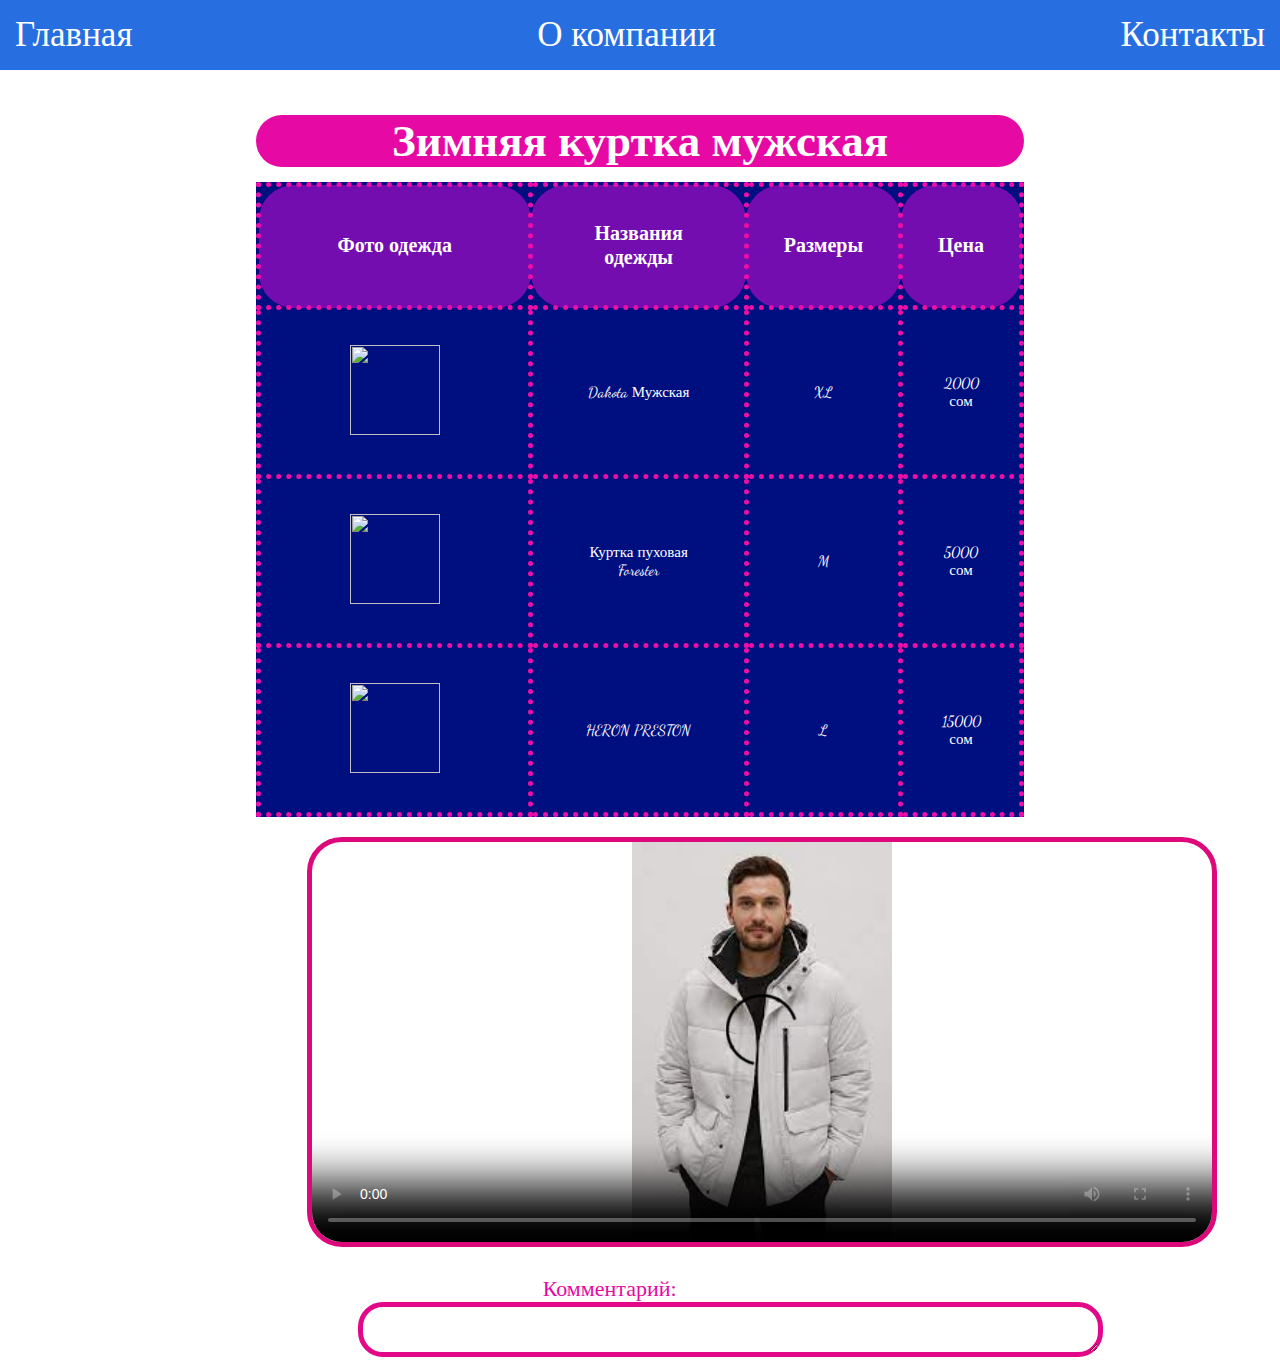
==== index.html @ a3616f3f "first commit" ====
<!DOCTYPE html>
<html lang="en">

<head>
    <meta charset="UTF-8">
    <meta http-equiv="X-UA-Compatible" content="IE=edge">
    <meta name="viewport" content="width=device-width, initial-scale=1.0">
    <link rel="stylesheet" href="style.css">
    <link rel="preconnect" href="https://fonts.googleapis.com">
    <link rel="preconnect" href="https://fonts.gstatic.com" crossorigin>
    <link
        href="https://fonts.googleapis.com/css2?family=Dancing+Script&family=Great+Vibes&family=Rubik+Microbe&display=swap"
        rel="stylesheet">
    <title>Index</title>
</head>

<body>
    <div class="header">
        <nav>
            <ul>
                <a href="./index.html">
                    <span>Главная</span>

                    <a href="./about.html">
                        <li> О компании</li>
                    </a>
                    <a href="./contact.html">
                        <li>Контакты</li>
                    </a>
            </ul>
        </nav>
    </div>
    <div class="less">
        <table>
            <caption>
                <h2 id="text"><b>Зимняя куртка мужская</b></h2>
            </caption>
            <tr>
                <th><b>Фото одежда</b></th>
                <th><b>Названия одежды</b></th>
                <th><b>Размеры</b></th>
                <th><b>Цена</b></th>

            </tr>
            <tr>

                <td><img src="https://redfox.kg/wp-content/uploads/dsc05681_1.jpg" alt=""></td>
                <td>Dakota Мужская</td>
                <td>XL</td>
                <td>2000 сом</td>

                </td>
            </tr>
            <tr>
                <td><img src="https://redfox.kg/wp-content/uploads/forrester_5000-360x300.jpg" alt=""></td>
                <td>Куртка пуховая Forester</td>
                <td>M</td>
                <td>5000 сом</td>

            </tr>
            <tr>
                <td><img src="https://www.snik.co/system/products/items/images/020/065/706/small/kurtki-heron-preston-puhovik-heron-preston?1580777908"
                        alt=""></td>
                <td>HERON PRESTON</td>
                <td>L</td>
                <td>15000 сом</td>

            </tr>

        </table>
    </div>

    <video height="400" width="900" controls
        poster="[data-uri]">
        <source
            src="https://media.istockphoto.com/id/948654444/video/a-young-man-chooses-a-jacket-in-a-clothing-store-he-tries-on-a-sample-for-himself.mp4?s=mp4-640x640-is&k=20&c=qHpC1CvKQf5Mzp-NrF2YvyuKnFAGLPM71GuXjvtPcXI="
            type="video/mp4">
    </video>



    <p id="coment">
        <label style="font-size: 22px; margin-left: 20%;background-color: white;">Комментарий:</label><br>
        <textarea name="comment" cols="90" rows="3"
            style="border: solid 5px rgb(226, 8, 135);border-radius: 25px;"> </textarea>
    </p>




</body>

</html>
---- style.css ----
* {
    margin: 0;
    padding: 0;

}

body {
    background-image: url('https://media.istockphoto.com/photos/snowflakes-on-snow-christmas-and-winter-background-natural-snowdrift-picture-id1355732924?b=1&k=20&m=1355732924&s=170667a&w=0&h=MJUXu4ef5nYoU6XHGjx5YJP4o2jj554x5O7O9OnTYxM=');
}

.header ul {

    margin: 0;
    background-color: rgb(39, 110, 225);
    text-align: center;
    padding: 15px;
    list-style: none;
    display: flex;
    justify-content: space-between;
    font-size: 35px;
    font-family: 'Alex Brush', cursive;


}

a {
    text-decoration: none;
}

.header ul a:hover {
    background-color: rgb(180, 220, 20);
    color: white;
    cursor: pointer;
}

nav,
ul,
li,
span {
    color: white;
}

img {
    height: 90px;
    width: 90px;
}

tr:nth-child(even) {
    background-color: #f595f0;
    color: white;
}


table,
td,
th,
tr {

    margin: auto;
    margin-top: 45px;
    padding: 35px;
    text-align: center;
    border: dotted 5px rgb(238, 14, 167);
    border-collapse: collapse;
    font-size: 15px;
    background-color: rgb(0, 15, 128);
    color: white;
    width: 60%;
    font-family: 'Dancing Script', cursive;

}

th:hover {
    background-color: #99d109;
    color: white;

}

th {
    background-color: #740db0;
    font-size: 20px;
    border-radius: 35px;
}

td:hover {
    background-color: #c11316;
    color: white;

}



td:hover {
    font-size: 30px;
    color: rgb(241, 235, 235);
}

tr:nth-child(even) {
    background-color: #f595f0;
    color: white;
    border-radius: 35px;
}

#text {
    font-size: 45px;
    color: white;
    background-color: rgb(230, 9, 163);
    margin-bottom: 15px;
    font-family: 'Alex Brush', cursive;
    border-radius: 35px;

}





#text:hover {
    color: #100e0e;
}

#coment {
    padding-top: 45px;
    margin-left: 28%;
    padding-top: 5px;
    color: rgb(230, 9, 163);



}



#block1 {
    padding: 80px;
    color: rgb(121, 11, 11);
    font-size: 23px;
    border: dotted 5px black;
    font-family: Impact, Haettenschweiler, 'Arial Narrow Bold', sans-serif;
    margin: 80px;

}

#block2 {
    padding: 80px;
    color: #970a7b;
    font-size: 23px;
    font-family: 'Trebuchet MS', 'Lucida Sans Unicode', 'Lucida Grande', 'Lucida Sans', Arial, sans-serif;
    border: dotted 5px black;
    font-family: Impact, Haettenschweiler, 'Arial Narrow Bold', sans-serif;
    margin: 80px;



}

.block0 {


    position: relative;
    width: 100%;
    height: 400px;
    display: flex;
    flex-direction: column;
    align-items: center;
    justify-content: center;

}

.block0 p:nth-child(1) {
    font-size: 30px;
    color: white;
    margin-bottom: 20px;
    font-weight: bold;
}



#block3 {
    padding: 80px;
    color: rgb(72, 3, 37);
    font-size: 23px;
    font-family: Verdana, Geneva, Tahoma, sans-serif;
    font-family: Impact, Haettenschweiler, 'Arial Narrow Bold', sans-serif;
    margin: 80px 80px 0px 80px;
    border: dotted 5px black;
}

.block {
    display: flex;
}

.block a {
    width: 80px;
    height: 80px;
    display: flex;
    align-items: center;
    justify-content: center;
    background: #f9004d;
    border-radius: 50%;
    margin: 22px 10px;
    color: white;
    text-decoration: none;
    font-size: 20px;
}

form {
    display: block;
    margin-left: 39.7%;
    margin-top: 50px;
    margin-bottom: 10px;
    font-size: 25px;
    font-family: 'Segoe UI', Tahoma, Geneva, Verdana, sans-serif;
}

input {
    border: solid 5px red;
    height: 25px;
    width: 350px;
}

#sms {
    border: solid 5px red;
    height: 120px;
    width: 350px;
}

#address {
    margin-left: 40%;
    font-size: 35px;
    font-family: Verdana, Geneva, Tahoma, sans-serif;



}

#img1 {
    float: right;
    margin: 20px;
    width: 250px;
    height: 167px;

}

#img2 {
    float: left;
    margin: 20px;
    width: 250px;
    height: 167px;

}

#img3 {
    float: left;
    margin: 20px;
    width: 250px;
    height: 167px;

}

video {
    margin-left: 24%;
    border: 5px solid rgb(221, 8, 122);
    border-radius: 35px;
    margin-top: 20px;
    margin-bottom: 20px;
}
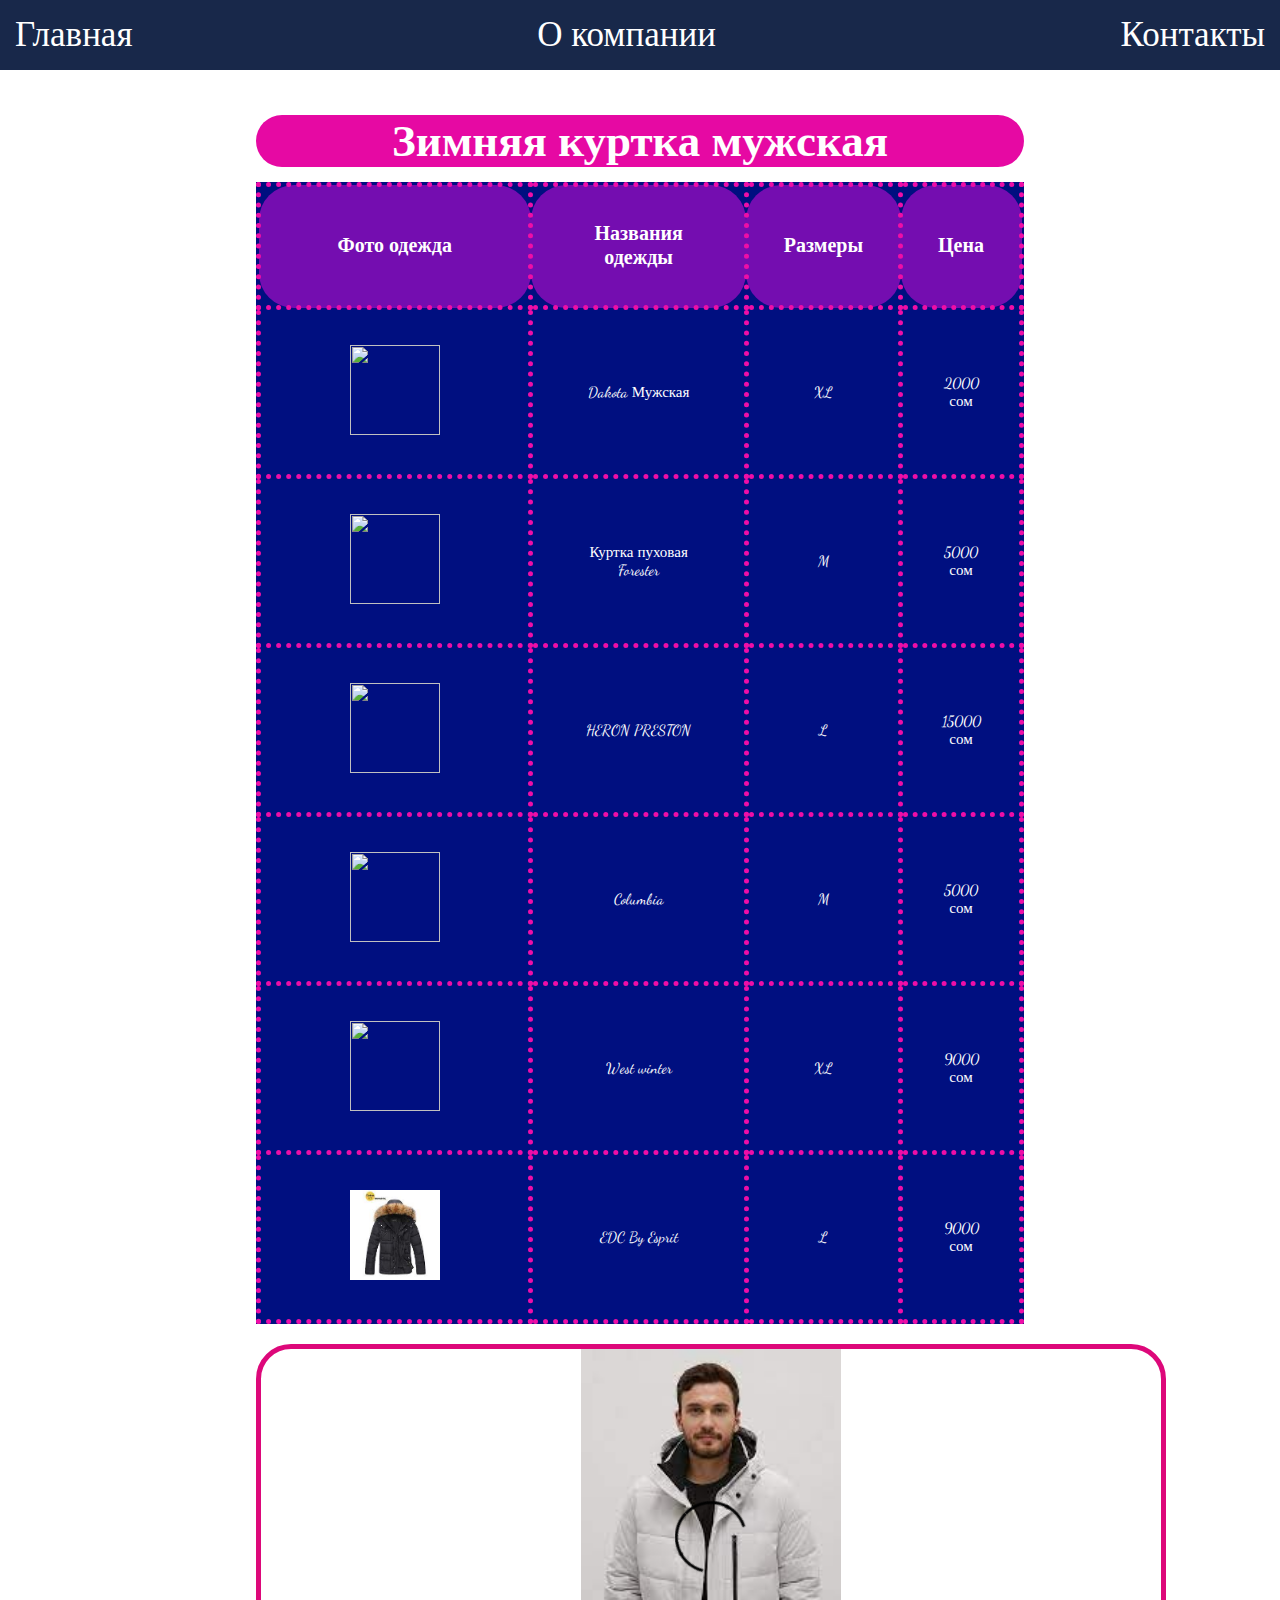
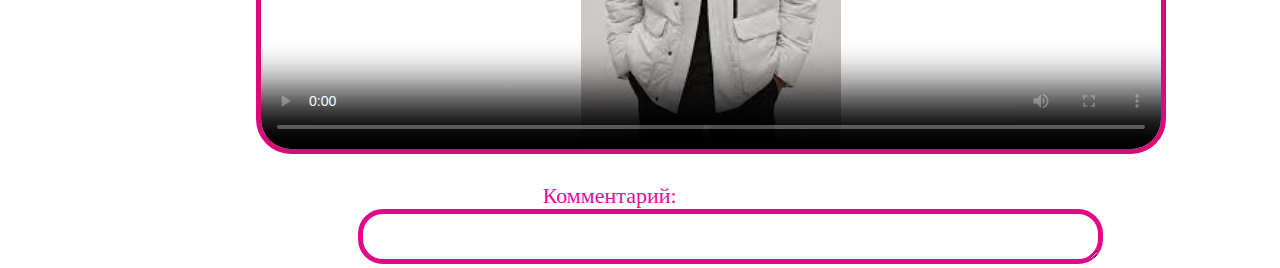
==== commit 1462edc0: "first commit" ====
--- a/index.html
+++ b/index.html
@@ -66,6 +66,28 @@
                 <td>15000 сом</td>
 
             </tr>
+            <tr>
+                <td><img src="https://stepup.kg/wp-content/uploads/2020/01/IMG_3709-min-1280x872.jpg" alt=""></td>
+                <td> Columbia</td>
+                <td>M</td>
+                <td>5000 сом</td>
+
+            </tr>
+            <tr>
+                <td><img src="https://bisonstore.ru/d/img_5689.jpg" alt=""></td>
+                <td>West winter</td>
+                <td>XL</td>
+                <td>9000 сом</td>
+
+            </tr>
+            <tr>
+                <td><img src="[data-uri]"
+                        alt=""></td>
+                <td>EDC By Esprit</td>
+                <td>L</td>
+                <td>9000 сом</td>
+
+            </tr>
 
         </table>
     </div>
--- a/style.css
+++ b/style.css
@@ -5,13 +5,14 @@
 }
 
 body {
-    background-image: url('https://media.istockphoto.com/photos/snowflakes-on-snow-christmas-and-winter-background-natural-snowdrift-picture-id1355732924?b=1&k=20&m=1355732924&s=170667a&w=0&h=MJUXu4ef5nYoU6XHGjx5YJP4o2jj554x5O7O9OnTYxM=');
+    background: url('https://oir.mobi/uploads/posts/2022-08/1661450829_1-oir-mobi-p-zimnii-zadnii-fon-krasivo-1.jpg') no-repeat center center fixed;
+    background-size: cover;
 }
 
 .header ul {
 
     margin: 0;
-    background-color: rgb(39, 110, 225);
+    background-color: rgb(24, 40, 74);
     text-align: center;
     padding: 15px;
     list-style: none;
@@ -28,9 +29,10 @@
 }
 
 .header ul a:hover {
-    background-color: rgb(180, 220, 20);
+    background-color: rgb(207, 7, 174);
     color: white;
     cursor: pointer;
+
 }
 
 nav,
@@ -133,9 +135,9 @@
 
 #block1 {
     padding: 80px;
-    color: rgb(121, 11, 11);
+    color: rgb(220, 29, 29);
     font-size: 23px;
-    border: dotted 5px black;
+    border: dotted 5px rgb(240, 221, 13);
     font-family: Impact, Haettenschweiler, 'Arial Narrow Bold', sans-serif;
     margin: 80px;
 
@@ -146,12 +148,31 @@
     color: #970a7b;
     font-size: 23px;
     font-family: 'Trebuchet MS', 'Lucida Sans Unicode', 'Lucida Grande', 'Lucida Sans', Arial, sans-serif;
-    border: dotted 5px black;
+    border: dotted 5px rgb(240, 221, 13);
     font-family: Impact, Haettenschweiler, 'Arial Narrow Bold', sans-serif;
     margin: 80px;
 
 
 
+}
+
+#block1:hover {
+    color: white;
+    background-color: #740db0;
+    font-size: 27px;
+}
+
+
+#block2:hover {
+    color: white;
+    background-color: #740db0;
+    font-size: 27px;
+}
+
+#block3:hover {
+    color: white;
+    background-color: #740db0;
+    font-size: 27px;
 }
 
 .block0 {
@@ -183,7 +204,7 @@
     font-family: Verdana, Geneva, Tahoma, sans-serif;
     font-family: Impact, Haettenschweiler, 'Arial Narrow Bold', sans-serif;
     margin: 80px 80px 0px 80px;
-    border: dotted 5px black;
+    border: dotted 5px rgb(240, 221, 13);
 }
 
 .block {
@@ -259,7 +280,7 @@
 }
 
 video {
-    margin-left: 24%;
+    margin-left: 20%;
     border: 5px solid rgb(221, 8, 122);
     border-radius: 35px;
     margin-top: 20px;
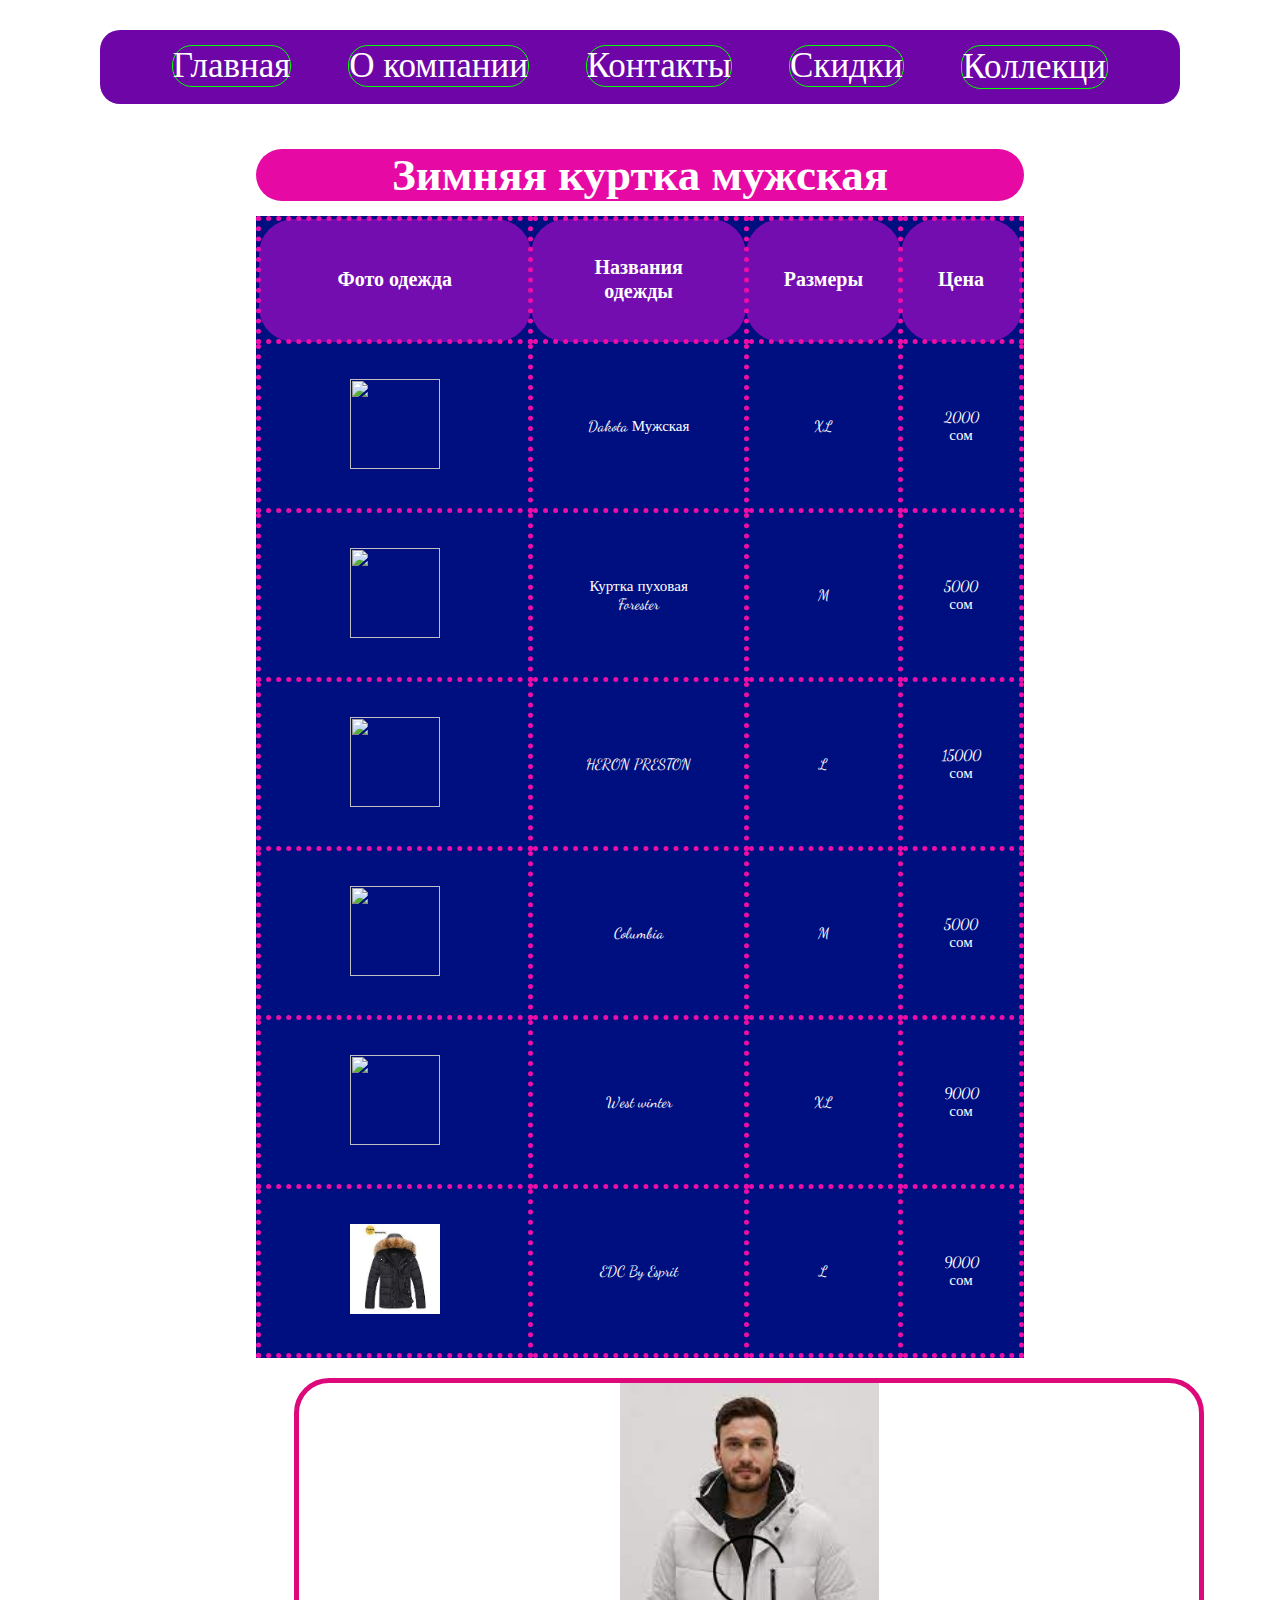
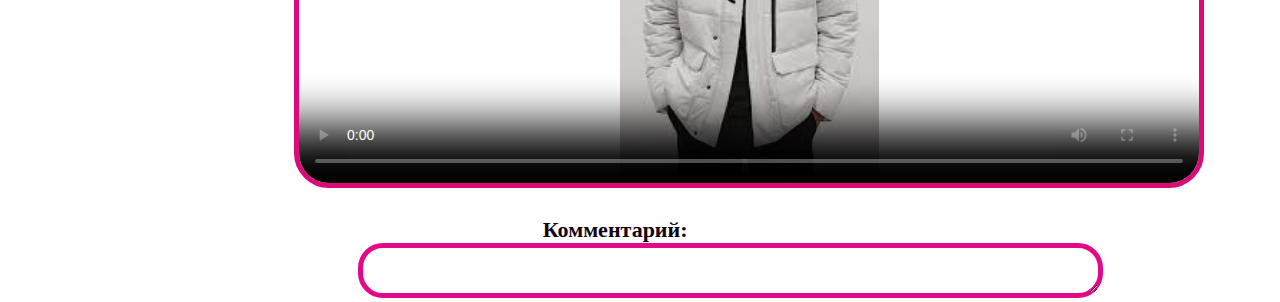
==== commit 25df29a4: "first commit" ====
--- a/index.html
+++ b/index.html
@@ -11,6 +11,8 @@
     <link
         href="https://fonts.googleapis.com/css2?family=Dancing+Script&family=Great+Vibes&family=Rubik+Microbe&display=swap"
         rel="stylesheet">
+    <link rel="stylesheet"
+        href="https://fonts.googleapis.com/css2?family=Material+Symbols+Outlined:opsz,wght,FILL,GRAD@48,400,0,0" />
     <title>Index</title>
 </head>
 
@@ -19,7 +21,7 @@
         <nav>
             <ul>
                 <a href="./index.html">
-                    <span>Главная</span>
+                    <li> Главная</li>
 
                     <a href="./about.html">
                         <li> О компании</li>
@@ -27,89 +29,105 @@
                     <a href="./contact.html">
                         <li>Контакты</li>
                     </a>
+                    <a href="./skida.html">
+                        <li>Скидки</li>
+                    </a>
+                    <div class="dropdown">
+                        <button class="btndrop"> Коллекци </button>
+                        <div class="contentdrop">
+                            <a href="#"> Теплые Куртки </a>
+                            <a href="#"> Зимние</a>
+                            <a href="#"> Кожаные</a>
+                            <a href="#"> Nike Air Max</a>
+                            <a href="#"> Adidas Superstar</a>
+                            <a href="#"> Nike Air Force</a>
+                        </div>
             </ul>
         </nav>
+
+
     </div>
-    <div class="less">
-        <table>
-            <caption>
-                <h2 id="text"><b>Зимняя куртка мужская</b></h2>
-            </caption>
-            <tr>
-                <th><b>Фото одежда</b></th>
-                <th><b>Названия одежды</b></th>
-                <th><b>Размеры</b></th>
-                <th><b>Цена</b></th>
+    <div class="vse">
+        <div class="less">
+            <table>
+                <caption>
+                    <h2 id="text"><b>Зимняя куртка мужская</b></h2>
+                </caption>
+                <tr>
+                    <th><b>Фото одежда</b></th>
+                    <th><b>Названия одежды</b></th>
+                    <th><b>Размеры</b></th>
+                    <th><b>Цена</b></th>
 
-            </tr>
-            <tr>
+                </tr>
+                <tr>
 
-                <td><img src="https://redfox.kg/wp-content/uploads/dsc05681_1.jpg" alt=""></td>
-                <td>Dakota Мужская</td>
-                <td>XL</td>
-                <td>2000 сом</td>
+                    <td><img src="https://redfox.kg/wp-content/uploads/dsc05681_1.jpg" alt=""></td>
+                    <td>Dakota Мужская</td>
+                    <td>XL</td>
+                    <td>2000 сом</td>
 
-                </td>
-            </tr>
-            <tr>
-                <td><img src="https://redfox.kg/wp-content/uploads/forrester_5000-360x300.jpg" alt=""></td>
-                <td>Куртка пуховая Forester</td>
-                <td>M</td>
-                <td>5000 сом</td>
+                    </td>
+                </tr>
+                <tr>
+                    <td><img src="https://redfox.kg/wp-content/uploads/forrester_5000-360x300.jpg" alt=""></td>
+                    <td>Куртка пуховая Forester</td>
+                    <td>M</td>
+                    <td>5000 сом</td>
 
-            </tr>
-            <tr>
-                <td><img src="https://www.snik.co/system/products/items/images/020/065/706/small/kurtki-heron-preston-puhovik-heron-preston?1580777908"
-                        alt=""></td>
-                <td>HERON PRESTON</td>
-                <td>L</td>
-                <td>15000 сом</td>
+                </tr>
+                <tr>
+                    <td><img src="https://www.snik.co/system/products/items/images/020/065/706/small/kurtki-heron-preston-puhovik-heron-preston?1580777908"
+                            alt=""></td>
+                    <td>HERON PRESTON</td>
+                    <td>L</td>
+                    <td>15000 сом</td>
 
-            </tr>
-            <tr>
-                <td><img src="https://stepup.kg/wp-content/uploads/2020/01/IMG_3709-min-1280x872.jpg" alt=""></td>
-                <td> Columbia</td>
-                <td>M</td>
-                <td>5000 сом</td>
+                </tr>
+                <tr>
+                    <td><img src="https://stepup.kg/wp-content/uploads/2020/01/IMG_3709-min-1280x872.jpg" alt=""></td>
+                    <td> Columbia</td>
+                    <td>M</td>
+                    <td>5000 сом</td>
 
-            </tr>
-            <tr>
-                <td><img src="https://bisonstore.ru/d/img_5689.jpg" alt=""></td>
-                <td>West winter</td>
-                <td>XL</td>
-                <td>9000 сом</td>
+                </tr>
+                <tr>
+                    <td><img src="https://bisonstore.ru/d/img_5689.jpg" alt=""></td>
+                    <td>West winter</td>
+                    <td>XL</td>
+                    <td>9000 сом</td>
 
-            </tr>
-            <tr>
-                <td><img src="[data-uri]"
-                        alt=""></td>
-                <td>EDC By Esprit</td>
-                <td>L</td>
-                <td>9000 сом</td>
+                </tr>
+                <tr>
+                    <td><img src="[data-uri]"
+                            alt=""></td>
+                    <td>EDC By Esprit</td>
+                    <td>L</td>
+                    <td>9000 сом</td>
 
-            </tr>
+                </tr>
 
-        </table>
-    </div>
+            </table>
+        </div>
 
-    <video height="400" width="900" controls
-        poster="[data-uri]">
-        <source
-            src="https://media.istockphoto.com/id/948654444/video/a-young-man-chooses-a-jacket-in-a-clothing-store-he-tries-on-a-sample-for-himself.mp4?s=mp4-640x640-is&k=20&c=qHpC1CvKQf5Mzp-NrF2YvyuKnFAGLPM71GuXjvtPcXI="
-            type="video/mp4">
-    </video>
+        <video height="400" width="900" controls
+            poster="[data-uri]">
+            <source
+                src="https://media.istockphoto.com/id/948654444/video/a-young-man-chooses-a-jacket-in-a-clothing-store-he-tries-on-a-sample-for-himself.mp4?s=mp4-640x640-is&k=20&c=qHpC1CvKQf5Mzp-NrF2YvyuKnFAGLPM71GuXjvtPcXI="
+                type="video/mp4">
+        </video>
 
 
 
-    <p id="coment">
-        <label style="font-size: 22px; margin-left: 20%;background-color: white;">Комментарий:</label><br>
-        <textarea name="comment" cols="90" rows="3"
-            style="border: solid 5px rgb(226, 8, 135);border-radius: 25px;"> </textarea>
-    </p>
+        <p id="coment">
+            <label style="font-size: 22px; margin-left: 20%;background-color: white;">Комментарий:</label><br>
+            <textarea name="comment" cols="90" rows="3"
+                style="border: solid 5px rgb(226, 8, 135);border-radius: 25px;"> </textarea>
+        </p>
 
 
 
-
+    </div>
 </body>
 
 </html>--- a/style.css
+++ b/style.css
@@ -11,25 +11,35 @@
 
 .header ul {
 
-    margin: 0;
-    background-color: rgb(24, 40, 74);
+    margin: 30px 100px 0px 100px;
+    background-color: rgb(110, 5, 166);
     text-align: center;
     padding: 15px;
     list-style: none;
     display: flex;
-    justify-content: space-between;
+    justify-content: space-evenly;
     font-size: 35px;
     font-family: 'Alex Brush', cursive;
-
-
-}
+    border-radius: 20px;
+
+
+}
+
+.header ul li {
+    border: solid 1px rgb(4, 255, 0);
+    border-radius: 20px;
+}
+
+
+
 
 a {
     text-decoration: none;
 }
 
 .header ul a:hover {
-    background-color: rgb(207, 7, 174);
+    background-color: rgb(7, 207, 200);
+    border-radius: 20px;
     color: white;
     cursor: pointer;
 
@@ -232,6 +242,7 @@
     margin-bottom: 10px;
     font-size: 25px;
     font-family: 'Segoe UI', Tahoma, Geneva, Verdana, sans-serif;
+
 }
 
 input {
@@ -241,12 +252,13 @@
 }
 
 #sms {
-    border: solid 5px red;
+    border: solid 5px rgb(249, 0, 77);
     height: 120px;
     width: 350px;
-}
-
-#address {
+    border-radius: 25px;
+}
+
+.address {
     margin-left: 40%;
     font-size: 35px;
     font-family: Verdana, Geneva, Tahoma, sans-serif;
@@ -280,9 +292,137 @@
 }
 
 video {
-    margin-left: 20%;
+    margin-left: 23%;
     border: 5px solid rgb(221, 8, 122);
     border-radius: 35px;
     margin-top: 20px;
     margin-bottom: 20px;
+}
+
+input[type="text"] {
+    -webkit-transition: width 0.7s ease-in-out;
+    transition: width 0.9s ease-in-out;
+    border-radius: 25px;
+    border: 5px solid rgb(249, 0, 77);
+
+}
+
+input[type="text"]:focus {
+    width: 70%;
+}
+
+
+input[type="text"]:focus {
+    width: 60%;
+}
+
+select {
+    height: 35px;
+    border-radius: 25px;
+    width: 40%;
+    border: 5px solid rgb(249, 0, 77);
+
+
+
+}
+
+label {
+    color: #11010f;
+    font-family: Georgia, 'Times New Roman', Times, serif;
+    font-weight: bold;
+}
+
+input[type="checkbox"] {
+
+    width: 4%;
+}
+
+.dropdown {
+    position: relative;
+    display: inline-block;
+
+}
+
+.btndrop {
+
+    background-color: rgb(110, 5, 166);
+    text-align: center;
+    padding: 1px;
+    list-style: none;
+    display: flex;
+    justify-content: space-evenly;
+    font-size: 35px;
+    font-family: 'Alex Brush', cursive;
+    border-radius: 20px;
+    color: white;
+    border: solid 1px rgb(4, 255, 0);
+}
+
+.contentdrop {
+    display: none;
+    position: absolute;
+    background-color: #e8faef;
+    min-width: 150px;
+
+}
+
+.contentdrop a {
+    padding: 14px 18px;
+    color: black;
+    text-decoration: none;
+    display: block;
+    text-align: center;
+    font-size: 18px;
+}
+
+
+
+.dropdown:hover .contentdrop {
+    display: block;
+}
+
+.one1 {
+    border: 9px solid rgb(215, 238, 8);
+    margin: 100px;
+    display: inline-flex;
+
+    width: 90%;
+
+}
+
+
+.one1 img {
+    width: 300px;
+    height: 300px;
+    margin: 30px 0px 2px 60px;
+
+
+}
+
+.one1 p {
+    color: white;
+    margin: 350px 30px 5px -280px;
+    font-size: 25px;
+    border: solid 5px red;
+    height: 90px;
+    width: 230px;
+    text-align: center;
+    background-color: #99d109;
+
+}
+
+
+img[alt~="img"] {
+    border: 5px solid rgb(202, 38, 161);
+    padding: 2px;
+    background-color: #99d109;
+}
+
+img[alt~="img"]:hover {
+    background-color: #f9004d;
+    size: 145px;
+}
+
+.one1 p:hover {
+    background-color: #740db0;
 }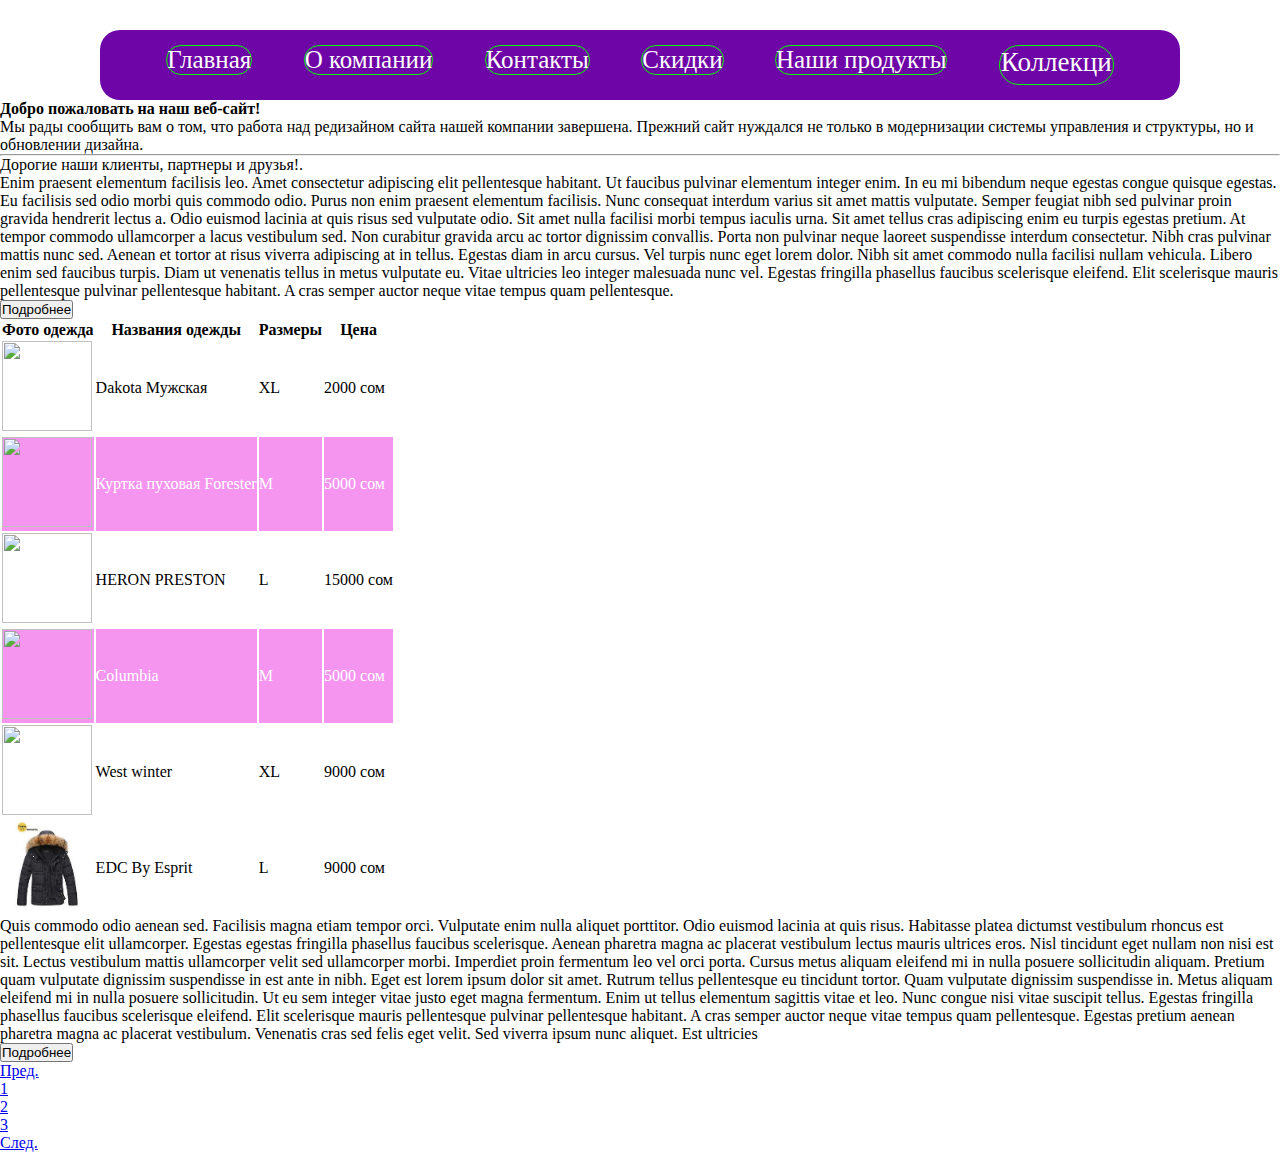
==== commit dec57ad4: "first commit" ====
--- a/index.html
+++ b/index.html
@@ -13,11 +13,16 @@
         rel="stylesheet">
     <link rel="stylesheet"
         href="https://fonts.googleapis.com/css2?family=Material+Symbols+Outlined:opsz,wght,FILL,GRAD@48,400,0,0" />
+    <link href="https://cdn.jsdelivr.net/npm/bootstrap@5.0.2/dist/css/bootstrap.min.css" rel="stylesheet"
+        integrity="sha384-EVSTQN3/azprG1Anm3QDgpJLIm9Nao0Yz1ztcQTwFspd3yD65VohhpuuCOmLASjC" crossorigin="anonymous">
+
+
+
     <title>Index</title>
 </head>
 
 <body>
-    <div class="header">
+    <div class="header ">
         <nav>
             <ul>
                 <a href="./index.html">
@@ -31,6 +36,9 @@
                     </a>
                     <a href="./skida.html">
                         <li>Скидки</li>
+                    </a>
+                    <a href="./productsdescription.html">
+                        <li>Наши продукты</li>
                     </a>
                     <div class="dropdown">
                         <button class="btndrop"> Коллекци </button>
@@ -47,83 +55,175 @@
 
 
     </div>
-    <div class="vse">
-        <div class="less">
-            <table>
-                <caption>
-                    <h2 id="text"><b>Зимняя куртка мужская</b></h2>
-                </caption>
-                <tr>
-                    <th><b>Фото одежда</b></th>
-                    <th><b>Названия одежды</b></th>
-                    <th><b>Размеры</b></th>
-                    <th><b>Цена</b></th>
-
-                </tr>
-                <tr>
-
-                    <td><img src="https://redfox.kg/wp-content/uploads/dsc05681_1.jpg" alt=""></td>
-                    <td>Dakota Мужская</td>
-                    <td>XL</td>
-                    <td>2000 сом</td>
-
-                    </td>
-                </tr>
-                <tr>
-                    <td><img src="https://redfox.kg/wp-content/uploads/forrester_5000-360x300.jpg" alt=""></td>
-                    <td>Куртка пуховая Forester</td>
-                    <td>M</td>
-                    <td>5000 сом</td>
-
-                </tr>
-                <tr>
-                    <td><img src="https://www.snik.co/system/products/items/images/020/065/706/small/kurtki-heron-preston-puhovik-heron-preston?1580777908"
-                            alt=""></td>
-                    <td>HERON PRESTON</td>
-                    <td>L</td>
-                    <td>15000 сом</td>
-
-                </tr>
-                <tr>
-                    <td><img src="https://stepup.kg/wp-content/uploads/2020/01/IMG_3709-min-1280x872.jpg" alt=""></td>
-                    <td> Columbia</td>
-                    <td>M</td>
-                    <td>5000 сом</td>
-
-                </tr>
-                <tr>
-                    <td><img src="https://bisonstore.ru/d/img_5689.jpg" alt=""></td>
-                    <td>West winter</td>
-                    <td>XL</td>
-                    <td>9000 сом</td>
-
-                </tr>
-                <tr>
-                    <td><img src="[data-uri]"
-                            alt=""></td>
-                    <td>EDC By Esprit</td>
-                    <td>L</td>
-                    <td>9000 сом</td>
-
-                </tr>
-
-            </table>
+    <div class="container mt-5">
+        <div class="row">
+            <div class="alert alert-dark mb-5" role="alert">
+                <h4 class="alert-heading text-center">Добро пожаловать на наш веб-сайт!</h4>
+                <p>Мы рады сообщить вам о том, что работа над редизайном сайта нашей компании завершена. Прежний сайт
+                    нуждался не только в
+                    модернизации системы управления и структуры, но и обновлении дизайна.</p>
+                <hr>
+                <p class="mb-0">Дорогие наши клиенты, партнеры и друзья!.</p>
+            </div>
+
+            <div class="row">
+                <div class="col  text-dark text-uppercase bg-gradient ">
+                    <p>
+
+
+                        Enim praesent elementum facilisis leo. Amet consectetur adipiscing elit pellentesque habitant.
+                        Ut faucibus pulvinar
+                        elementum integer enim. In eu mi bibendum neque egestas congue quisque egestas. Eu facilisis sed
+                        odio morbi quis commodo
+                        odio. Purus non enim praesent elementum facilisis. Nunc consequat interdum varius sit amet
+                        mattis vulputate. Semper
+                        feugiat nibh sed pulvinar proin gravida hendrerit lectus a. Odio euismod lacinia at quis risus
+                        sed vulputate odio. Sit
+                        amet nulla facilisi morbi tempus iaculis urna. Sit amet tellus cras adipiscing enim eu turpis
+                        egestas pretium. At tempor
+                        commodo ullamcorper a lacus vestibulum sed. Non curabitur gravida arcu ac tortor dignissim
+                        convallis. Porta non pulvinar
+                        neque laoreet suspendisse interdum consectetur. Nibh cras pulvinar mattis nunc sed. Aenean et
+                        tortor at risus viverra
+                        adipiscing at in tellus. Egestas diam in arcu cursus. Vel turpis nunc eget lorem dolor.
+
+                        Nibh sit amet commodo nulla facilisi nullam vehicula. Libero enim sed faucibus turpis. Diam ut
+                        venenatis tellus in metus
+                        vulputate eu. Vitae ultricies leo integer malesuada nunc vel. Egestas fringilla phasellus
+                        faucibus scelerisque eleifend.
+                        Elit scelerisque mauris pellentesque pulvinar pellentesque habitant. A cras semper auctor neque
+                        vitae tempus quam
+                        pellentesque.
+                    </p>
+                    <div class=" text-center text-dark ">
+                        <button type="button" class="btn btn-dark  ">Подробнее</button>
+                    </div>
+                </div>
+                <div class="col">
+                    <table class="table table-striped table-dark table-hover text-center ">
+                        <thead>
+                            <tr>
+                                <th><b>Фото одежда</b></th>
+                                <th><b>Названия одежды</b></th>
+                                <th><b>Размеры</b></th>
+                                <th><b>Цена</b></th>
+
+                            </tr>
+                        </thead>
+
+                        <tbody>
+                            <tr>
+
+                                <td><img src="https://redfox.kg/wp-content/uploads/dsc05681_1.jpg" alt=""></td>
+                                <td>Dakota Мужская</td>
+                                <td>XL</td>
+                                <td>2000 сом</td>
+
+                                </td>
+                            </tr>
+
+                            <tr>
+                                <td><img src="https://redfox.kg/wp-content/uploads/forrester_5000-360x300.jpg" alt="">
+                                </td>
+                                <td>Куртка пуховая Forester</td>
+                                <td>M</td>
+                                <td>5000 сом</td>
+
+                            </tr>
+
+                            <tr>
+                                <td><img src="https://www.snik.co/system/products/items/images/020/065/706/small/kurtki-heron-preston-puhovik-heron-preston?1580777908"
+                                        alt=""></td>
+                                <td>HERON PRESTON</td>
+                                <td>L</td>
+                                <td>15000 сом</td>
+
+                            </tr>
+
+                            <tr>
+                                <td><img src="https://redfox.kg/wp-content/uploads/forrester_5000-360x300.jpg" alt="">
+                                </td>
+                                <td> Columbia</td>
+                                <td>M</td>
+                                <td>5000 сом</td>
+                            </tr>
+
+                            <tr>
+                                <td><img src="https://bisonstore.ru/d/img_5689.jpg " alt=""></td>
+                                <td>West winter</td>
+                                <td>XL</td>
+                                <td>9000 сом</td>
+
+                            </tr>
+                        </tbody>
+
+                        <tfoot>
+                            <tr>
+                                <td><img src="[data-uri]"
+                                        alt=""></td>
+                                <td>EDC By Esprit</td>
+                                <td>L</td>
+                                <td>9000 сом</td>
+
+
+                            </tr>
+                        </tfoot>
+
+                    </table>
+                </div>
+                <div class="col  text-dark  text-uppercase bg-gradient">
+                    <p>
+
+
+                        Quis commodo odio aenean sed. Facilisis magna etiam tempor orci. Vulputate enim nulla aliquet
+                        porttitor. Odio euismod
+                        lacinia at quis risus. Habitasse platea dictumst vestibulum rhoncus est pellentesque elit
+                        ullamcorper. Egestas egestas
+                        fringilla phasellus faucibus scelerisque. Aenean pharetra magna ac placerat vestibulum lectus
+                        mauris ultrices eros. Nisl
+                        tincidunt eget nullam non nisi est sit. Lectus vestibulum mattis ullamcorper velit sed
+                        ullamcorper morbi. Imperdiet
+                        proin fermentum leo vel orci porta. Cursus metus aliquam eleifend mi in nulla posuere
+                        sollicitudin aliquam. Pretium quam
+                        vulputate dignissim suspendisse in est ante in nibh. Eget est lorem ipsum dolor sit amet. Rutrum
+                        tellus pellentesque eu
+                        tincidunt tortor. Quam vulputate dignissim suspendisse in. Metus aliquam eleifend mi in nulla
+                        posuere sollicitudin. Ut
+                        eu sem integer vitae justo eget magna fermentum. Enim ut tellus elementum sagittis vitae et leo.
+                        Nunc congue nisi vitae
+                        suscipit tellus.
+                        Egestas fringilla phasellus faucibus scelerisque eleifend. Elit scelerisque mauris pellentesque
+                        pulvinar pellentesque
+                        habitant. A cras semper auctor neque vitae tempus quam pellentesque. Egestas pretium aenean
+                        pharetra magna ac placerat
+                        vestibulum. Venenatis cras sed felis eget velit. Sed viverra ipsum nunc aliquet. Est ultricies
+
+
+                    </p>
+                    <div class=" text-center text-dark ">
+                        <button type="button" class="btn btn-dark  ">Подробнее</button>
+                    </div>
+
+                </div>
+                <ul class="pagination pagination-lg mt-3 d-flex justify-content-center  ">
+                    <li class="page-item"><a href="./contact.html" class="page-link"> Пред. </a></li>
+                    <li class="page-item"><a href="./productsdescription.html" class="page-link"> 1 </a></li>
+                    <li class="page-item"><a href="./skida.html" class="page-link"> 2 </a></li>
+                    <li class="page-item active"><a href="./skida.html" class="page-link"> 3 </a></li>
+                    <li class="page-item disabled"><a href="./index.html" class="page-link"> След. </a></li>
+                </ul>
+            </div>
         </div>
 
-        <video height="400" width="900" controls
-            poster="[data-uri]">
-            <source
-                src="https://media.istockphoto.com/id/948654444/video/a-young-man-chooses-a-jacket-in-a-clothing-store-he-tries-on-a-sample-for-himself.mp4?s=mp4-640x640-is&k=20&c=qHpC1CvKQf5Mzp-NrF2YvyuKnFAGLPM71GuXjvtPcXI="
-                type="video/mp4">
-        </video>
-
-
-
-        <p id="coment">
-            <label style="font-size: 22px; margin-left: 20%;background-color: white;">Комментарий:</label><br>
-            <textarea name="comment" cols="90" rows="3"
-                style="border: solid 5px rgb(226, 8, 135);border-radius: 25px;"> </textarea>
-        </p>
+
+
+
+
+
+
+
+
+
 
 
 
--- a/style.css
+++ b/style.css
@@ -5,7 +5,8 @@
 }
 
 body {
-    background: url('https://oir.mobi/uploads/posts/2022-08/1661450829_1-oir-mobi-p-zimnii-zadnii-fon-krasivo-1.jpg') no-repeat center center fixed;
+
+    background: url('https://encrypted-tbn0.gstatic.com/images?q=tbn:ANd9GcQaIEXd33ZMM8G6R81HssHI7Hh3OtJE6zyuNQ&usqp=CAU') no-repeat center center fixed;
     background-size: cover;
 }
 
@@ -18,7 +19,7 @@
     list-style: none;
     display: flex;
     justify-content: space-evenly;
-    font-size: 35px;
+    font-size: 25px;
     font-family: 'Alex Brush', cursive;
     border-radius: 20px;
 
@@ -33,11 +34,12 @@
 
 
 
-a {
-    text-decoration: none;
+.header nav ul a {
+    text-decoration-line: none;
 }
 
 .header ul a:hover {
+    height: 40px;
     background-color: rgb(7, 207, 200);
     border-radius: 20px;
     color: white;
@@ -63,7 +65,7 @@
 }
 
 
-table,
+/* table,
 td,
 th,
 tr {
@@ -111,7 +113,7 @@
     background-color: #f595f0;
     color: white;
     border-radius: 35px;
-}
+} */
 
 #text {
     font-size: 45px;
@@ -133,7 +135,7 @@
 
 #coment {
     padding-top: 45px;
-    margin-left: 28%;
+    margin-left: 20%;
     padding-top: 5px;
     color: rgb(230, 9, 163);
 
@@ -292,7 +294,7 @@
 }
 
 video {
-    margin-left: 23%;
+    margin-left: 12%;
     border: 5px solid rgb(221, 8, 122);
     border-radius: 35px;
     margin-top: 20px;
@@ -351,18 +353,20 @@
     list-style: none;
     display: flex;
     justify-content: space-evenly;
-    font-size: 35px;
+    font-size: 27px;
     font-family: 'Alex Brush', cursive;
     border-radius: 20px;
     color: white;
     border: solid 1px rgb(4, 255, 0);
+    height: 40px;
 }
 
 .contentdrop {
     display: none;
     position: absolute;
     background-color: #e8faef;
-    min-width: 150px;
+    min-width: 10px;
+
 
 }
 
@@ -383,7 +387,7 @@
 
 .one1 {
     border: 9px solid rgb(215, 238, 8);
-    margin: 100px;
+    margin: 50px 60px 30px 60px;
     display: inline-flex;
 
     width: 90%;
@@ -394,7 +398,7 @@
 .one1 img {
     width: 300px;
     height: 300px;
-    margin: 30px 0px 2px 60px;
+    margin: 20px 0px 0px 30px;
 
 
 }
@@ -421,8 +425,27 @@
 img[alt~="img"]:hover {
     background-color: #f9004d;
     size: 145px;
+    width: 310px;
+    height: 310px;
 }
 
 .one1 p:hover {
     background-color: #740db0;
+}
+
+.stext {
+    text-align: center;
+    font-size: 35px;
+    margin: 45px 60px 0px 300px;
+    color: rgb(234, 13, 161);
+    background-color: #11010f;
+    height: 90px;
+    width: 900px;
+    border-radius: 20px;
+
+}
+
+.stext:hover {
+    color: #99d109;
+    font-size: 38px;
 }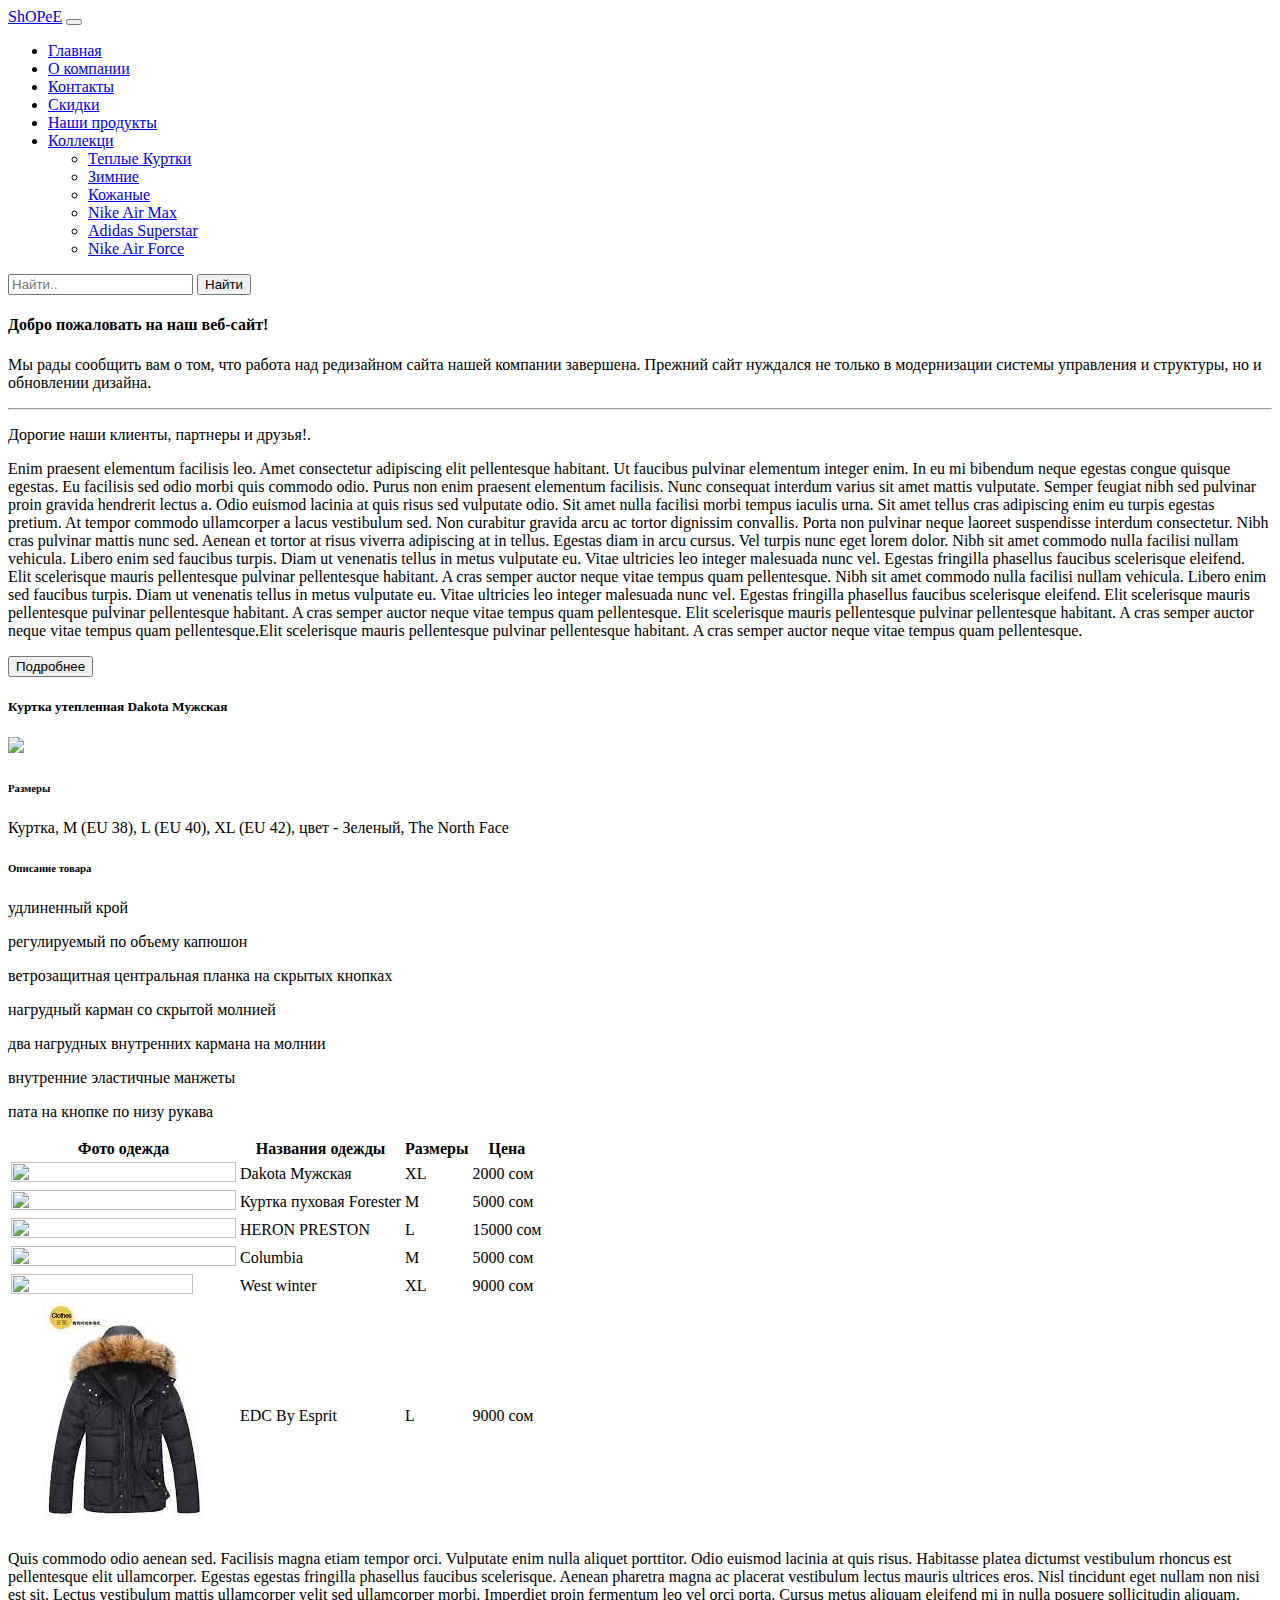
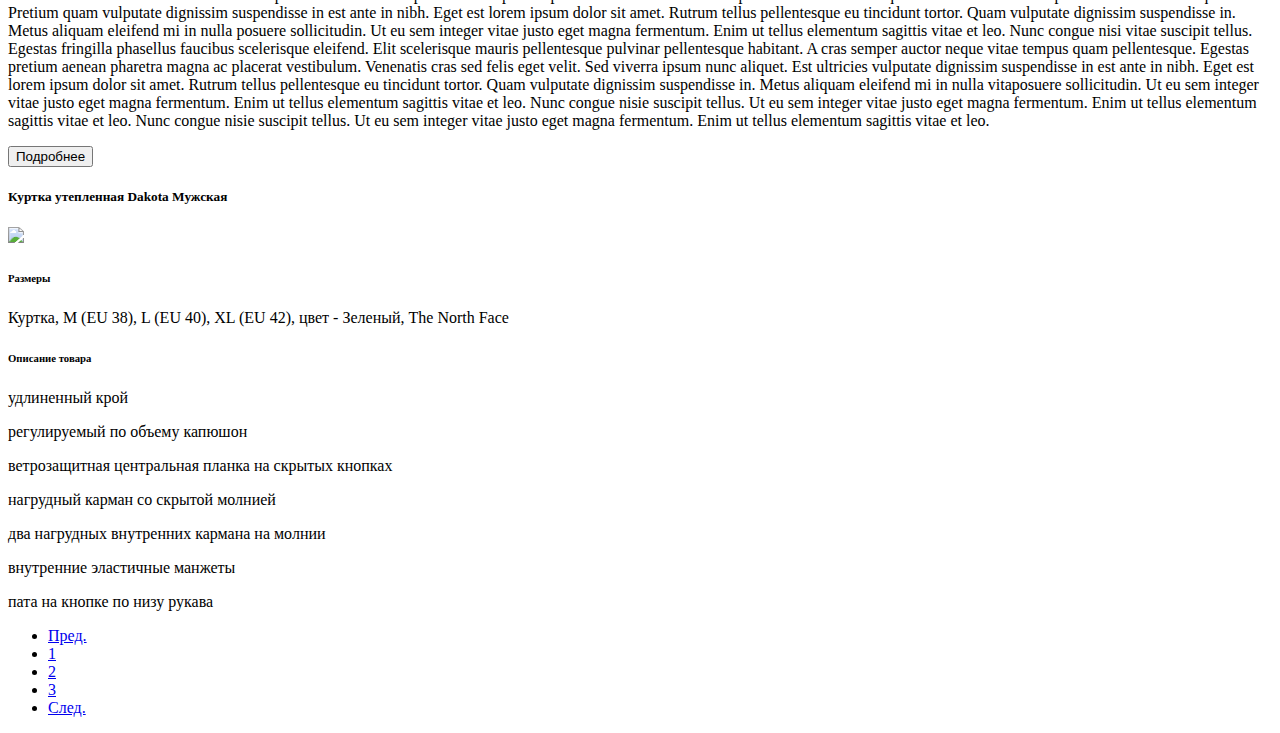
==== commit d5fba110: "first commit" ====
--- a/index.html
+++ b/index.html
@@ -5,7 +5,7 @@
     <meta charset="UTF-8">
     <meta http-equiv="X-UA-Compatible" content="IE=edge">
     <meta name="viewport" content="width=device-width, initial-scale=1.0">
-    <link rel="stylesheet" href="style.css">
+    <!-- <link rel="stylesheet" href="style.css"> -->
     <link rel="preconnect" href="https://fonts.googleapis.com">
     <link rel="preconnect" href="https://fonts.gstatic.com" crossorigin>
     <link
@@ -15,6 +15,7 @@
         href="https://fonts.googleapis.com/css2?family=Material+Symbols+Outlined:opsz,wght,FILL,GRAD@48,400,0,0" />
     <link href="https://cdn.jsdelivr.net/npm/bootstrap@5.0.2/dist/css/bootstrap.min.css" rel="stylesheet"
         integrity="sha384-EVSTQN3/azprG1Anm3QDgpJLIm9Nao0Yz1ztcQTwFspd3yD65VohhpuuCOmLASjC" crossorigin="anonymous">
+    <script src="https://cdn.jsdelivr.net/npm/bootstrap@5.2.3/dist/js/bootstrap.bundle.min.js"></script>
 
 
 
@@ -22,44 +23,50 @@
 </head>
 
 <body>
-    <div class="header ">
-        <nav>
-            <ul>
-                <a href="./index.html">
-                    <li> Главная</li>
-
-                    <a href="./about.html">
-                        <li> О компании</li>
-                    </a>
-                    <a href="./contact.html">
-                        <li>Контакты</li>
-                    </a>
-                    <a href="./skida.html">
-                        <li>Скидки</li>
-                    </a>
-                    <a href="./productsdescription.html">
-                        <li>Наши продукты</li>
-                    </a>
-                    <div class="dropdown">
-                        <button class="btndrop"> Коллекци </button>
-                        <div class="contentdrop">
-                            <a href="#"> Теплые Куртки </a>
-                            <a href="#"> Зимние</a>
-                            <a href="#"> Кожаные</a>
-                            <a href="#"> Nike Air Max</a>
-                            <a href="#"> Adidas Superstar</a>
-                            <a href="#"> Nike Air Force</a>
-                        </div>
-            </ul>
-        </nav>
-
-
-    </div>
+    <nav class="navbar navbar-expand-sm bg-dark navbar-dark">
+        <div class="container-fluid">
+            <a class="navbar-brand" href="#">ShOPeE</a>
+            <button class="navbar-toggler" type="button" data-bs-toggle="collapse" data-bs-target="#mobileViewCollapse">
+                <span class="navbar-toggler-icon">
+                </span>
+            </button>
+            <div class="collapse navbar-collapse" id="mobileViewCollapse">
+                <ul class="navbar-nav me-auto">
+                    <li class="nav-item"> <a href="./index.html" class="nav-link"> Главная </a></li>
+                    <li class="nav-item"> <a href="./about.html" class="nav-link"> О компании </a></li>
+                    <li class="nav-item"> <a href="./contact.html" class="nav-link"> Контакты </a></li>
+                    <li class="nav-item"> <a href="./skida.html" class="nav-link"> Скидки </a></li>
+                    <li class="nav-item"> <a href="./productsdescription.html" class="nav-link"> Наши продукты </a></li>
+                    <li class="nav-item dropdown">
+                        <a href="#" class="nav-link dropdown-toggle" role="button"
+                            data-bs-toggle="dropdown">Коллекци</a>
+                        <ul class="dropdown-menu ">
+                            <li> <a href="#" class="dropdown-item">Теплые Куртки</a></li>
+                            <li> <a href="#" class="dropdown-item">Зимние</a></li>
+                            <li> <a href="#" class="dropdown-item">Кожаные</a></li>
+                            <li> <a href="#" class="dropdown-item">Nike Air Max</a></li>
+                            <li> <a href="#" class="dropdown-item">Adidas Superstar</a></li>
+                            <li> <a href="#" class="dropdown-item">Nike Air Force</a></li>
+                        </ul>
+                    </li>
+                </ul>
+
+                <form class="d-flex">
+                    <input class="form-control me-2" type="text" name="searchform" placeholder="Найти..">
+                    <button class="btn btn-info" type="button">Найти</button>
+                </form>
+
+            </div>
+        </div>
+    </nav>
+
+
     <div class="container mt-5">
         <div class="row">
-            <div class="alert alert-dark mb-5" role="alert">
+            <div class="alert alert-light mb-5 bg-dark" role="alert">
                 <h4 class="alert-heading text-center">Добро пожаловать на наш веб-сайт!</h4>
-                <p>Мы рады сообщить вам о том, что работа над редизайном сайта нашей компании завершена. Прежний сайт
+                <p class="text-info">Мы рады сообщить вам о том, что работа над редизайном сайта нашей компании
+                    завершена. Прежний сайт
                     нуждался не только в
                     модернизации системы управления и структуры, но и обновлении дизайна.</p>
                 <hr>
@@ -94,9 +101,42 @@
                         Elit scelerisque mauris pellentesque pulvinar pellentesque habitant. A cras semper auctor neque
                         vitae tempus quam
                         pellentesque.
+                        Nibh sit amet commodo nulla facilisi nullam vehicula. Libero enim sed faucibus turpis. Diam ut
+                        venenatis tellus in metus
+                        vulputate eu. Vitae ultricies leo integer malesuada nunc vel. Egestas fringilla phasellus
+                        faucibus scelerisque eleifend.
+                        Elit scelerisque mauris pellentesque pulvinar pellentesque habitant. A cras semper auctor neque
+                        vitae tempus quam
+                        pellentesque.
+                        Elit scelerisque mauris pellentesque pulvinar pellentesque habitant. A cras semper auctor neque
+                        vitae tempus quam
+                        pellentesque.Elit scelerisque mauris pellentesque pulvinar pellentesque habitant. A cras semper
+                        auctor neque
+                        vitae tempus quam
+                        pellentesque.
                     </p>
                     <div class=" text-center text-dark ">
-                        <button type="button" class="btn btn-dark  ">Подробнее</button>
+                        <button type="button" class="btn btn-info" data-bs-toggle = "collapse" data-bs-target="#tovarkr1"> Подробнее </button>
+                        <div id="tovarkr1" class="collapse mt-3 show">
+                            <h5>Куртка утепленная Dakota Мужская</h5>
+                        <img src="https://redfox.kg/wp-content/uploads/dsc08909_1-_2_-250x300.jpg" class="img-fluid">
+                            <h6> Размеры</h6>
+                            <p> Куртка, M (EU 38), L (EU 40), XL (EU 42), цвет - Зеленый, The North Face</p>
+                            <h6>Описание товара</h6>
+                            <p>
+                                <p>удлиненный крой</p>
+                                <p> регулируемый по объему капюшон</p>
+                                <p> ветрозащитная центральная планка на скрытых кнопках</p>
+                                <p>нагрудный карман со скрытой молнией</p>
+                                <p> два нагрудных внутренних кармана на молнии</p>
+                                <p> внутренние эластичные манжеты</p>
+                                <p> пата на кнопке по низу рукава</p>
+                               
+                               </p>
+                               
+                
+                        </div>
+
                     </div>
                 </div>
                 <div class="col">
@@ -114,7 +154,8 @@
                         <tbody>
                             <tr>
 
-                                <td><img src="https://redfox.kg/wp-content/uploads/dsc05681_1.jpg" alt=""></td>
+                                <td><img src="https://redfox.kg/wp-content/uploads/dsc05681_1.jpg" alt=""
+                                        style="height: 100%;width: 100%;"></td>
                                 <td>Dakota Мужская</td>
                                 <td>XL</td>
                                 <td>2000 сом</td>
@@ -123,7 +164,8 @@
                             </tr>
 
                             <tr>
-                                <td><img src="https://redfox.kg/wp-content/uploads/forrester_5000-360x300.jpg" alt="">
+                                <td><img src="https://redfox.kg/wp-content/uploads/forrester_5000-360x300.jpg" alt=""
+                                        style="height: 100%;width: 100%;">
                                 </td>
                                 <td>Куртка пуховая Forester</td>
                                 <td>M</td>
@@ -133,7 +175,7 @@
 
                             <tr>
                                 <td><img src="https://www.snik.co/system/products/items/images/020/065/706/small/kurtki-heron-preston-puhovik-heron-preston?1580777908"
-                                        alt=""></td>
+                                        alt="" style="height: 100%;width: 100%;"></td>
                                 <td>HERON PRESTON</td>
                                 <td>L</td>
                                 <td>15000 сом</td>
@@ -141,7 +183,8 @@
                             </tr>
 
                             <tr>
-                                <td><img src="https://redfox.kg/wp-content/uploads/forrester_5000-360x300.jpg" alt="">
+                                <td><img src="https://redfox.kg/wp-content/uploads/forrester_5000-360x300.jpg" alt=""
+                                        style="height: 100%;width: 100%;">
                                 </td>
                                 <td> Columbia</td>
                                 <td>M</td>
@@ -149,7 +192,8 @@
                             </tr>
 
                             <tr>
-                                <td><img src="https://bisonstore.ru/d/img_5689.jpg " alt=""></td>
+                                <td><img src="https://bisonstore.ru/d/img_5689.jpg " alt=""
+                                        style="height: 90%;width: 90%;"></td>
                                 <td>West winter</td>
                                 <td>XL</td>
                                 <td>9000 сом</td>
@@ -160,7 +204,7 @@
                         <tfoot>
                             <tr>
                                 <td><img src="[data-uri]"
-                                        alt=""></td>
+                                        alt="" style="height: 100%;width: 100%;"></td>
                                 <td>EDC By Esprit</td>
                                 <td>L</td>
                                 <td>9000 сом</td>
@@ -170,6 +214,7 @@
                         </tfoot>
 
                     </table>
+                    
                 </div>
                 <div class="col  text-dark  text-uppercase bg-gradient">
                     <p>
@@ -197,11 +242,45 @@
                         habitant. A cras semper auctor neque vitae tempus quam pellentesque. Egestas pretium aenean
                         pharetra magna ac placerat
                         vestibulum. Venenatis cras sed felis eget velit. Sed viverra ipsum nunc aliquet. Est ultricies
+                        vulputate dignissim suspendisse in est ante in nibh. Eget est lorem ipsum dolor sit amet. Rutrum
+                        tellus pellentesque eu
+                        tincidunt tortor. Quam vulputate dignissim suspendisse in. Metus aliquam eleifend mi in nulla
+                        vitaposuere sollicitudin. Ut
+                        eu sem integer vitae justo eget magna fermentum. Enim ut tellus elementum sagittis vitae et leo.
+                        Nunc congue nisie
+                        suscipit tellus.
+                        Ut
+                        eu sem integer vitae justo eget magna fermentum. Enim ut tellus elementum sagittis vitae et leo.
+                        Nunc congue nisie
+                        suscipit tellus.
+                        Ut
+                        eu sem integer vitae justo eget magna fermentum. Enim ut tellus elementum sagittis vitae et leo.
+
+
 
 
                     </p>
                     <div class=" text-center text-dark ">
-                        <button type="button" class="btn btn-dark  ">Подробнее</button>
+                        <button type="button" class="btn btn-info" data-bs-toggle = "collapse" data-bs-target="#tovarkr2"> Подробнее </button>
+                        <div id="tovarkr2" class="collapse mt-3 show">
+                            <h5>Куртка утепленная Dakota Мужская</h5>
+                        <img src="https://redfox.kg/wp-content/uploads/The-Chateau-Jacket-300x300.jpg" class="img-fluid">
+                            <h6> Размеры</h6>
+                            <p> Куртка, M (EU 38), L (EU 40), XL (EU 42), цвет - Зеленый, The North Face</p>
+                            <h6>Описание товара</h6>
+                            <p>
+                                <p>удлиненный крой</p>
+                                <p> регулируемый по объему капюшон</p>
+                                <p> ветрозащитная центральная планка на скрытых кнопках</p>
+                                <p>нагрудный карман со скрытой молнией</p>
+                                <p> два нагрудных внутренних кармана на молнии</p>
+                                <p> внутренние эластичные манжеты</p>
+                                <p> пата на кнопке по низу рукава</p>
+                               
+                               </p>
+                               
+                
+                        </div>
                     </div>
 
                 </div>
--- a/style.css
+++ b/style.css
@@ -10,7 +10,7 @@
     background-size: cover;
 }
 
-.header ul {
+/* .header ul {
 
     margin: 30px 100px 0px 100px;
     background-color: rgb(110, 5, 166);
@@ -52,7 +52,7 @@
 li,
 span {
     color: white;
-}
+} */
 
 img {
     height: 90px;
@@ -237,7 +237,7 @@
     font-size: 20px;
 }
 
-form {
+/* form {
     display: block;
     margin-left: 39.7%;
     margin-top: 50px;
@@ -267,7 +267,7 @@
 
 
 
-}
+} */
 
 #img1 {
     float: right;
@@ -293,15 +293,8 @@
 
 }
 
-video {
-    margin-left: 12%;
-    border: 5px solid rgb(221, 8, 122);
-    border-radius: 35px;
-    margin-top: 20px;
-    margin-bottom: 20px;
-}
-
-input[type="text"] {
+
+/* input[type="text"] {
     -webkit-transition: width 0.7s ease-in-out;
     transition: width 0.9s ease-in-out;
     border-radius: 25px;
@@ -332,7 +325,7 @@
     color: #11010f;
     font-family: Georgia, 'Times New Roman', Times, serif;
     font-weight: bold;
-}
+} */
 
 input[type="checkbox"] {
 
